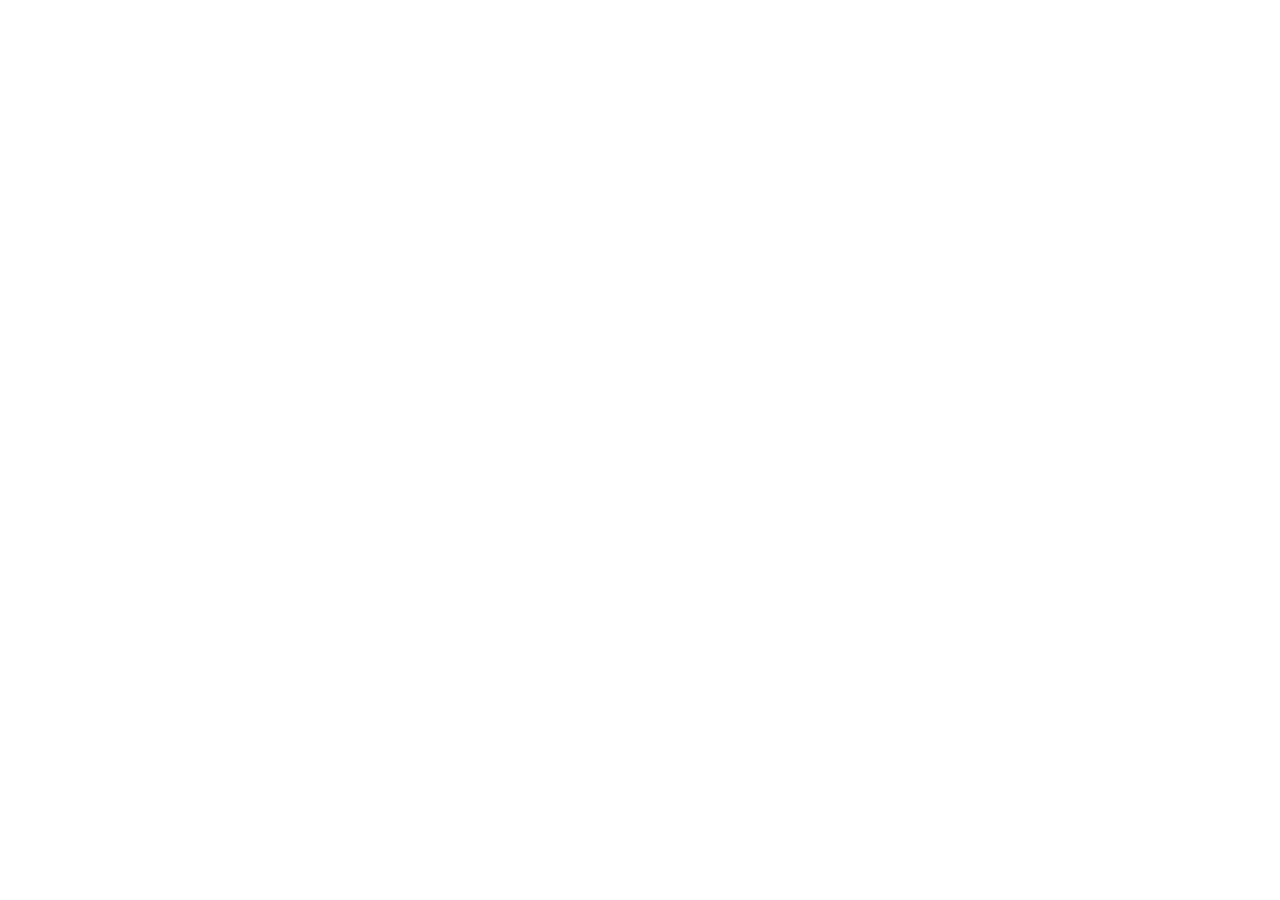
==== pseudo_clases_y_elementos/formulario_reunion/index.html @ c99c095d "feat(pseudo_clases_y_elementos): crear archivos iniciales para un formulario" ====
<!DOCTYPE html>
<html lang="en">

<head>
  <meta charset="utf-8">
  <meta name="viewport" content="width=device-width, initial-scale=1.0">
  <title>Parent Teacher Conference Form</title>
  <link rel="stylesheet" href="./styles.css" />
</head>

<body>
  
</body>

</html>
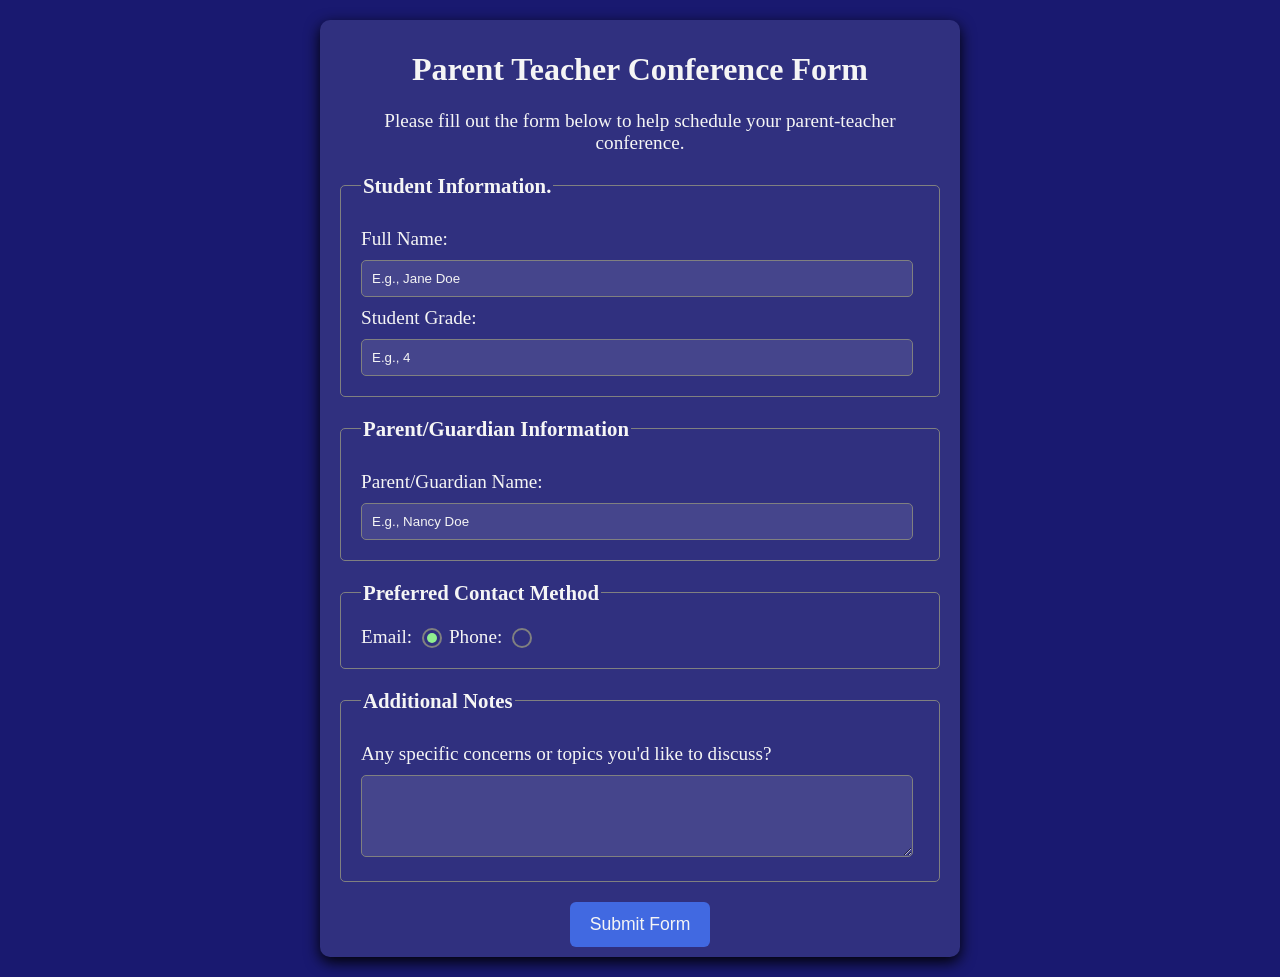
==== commit 07183b38: "feat(pseudo_clases_y_elementos): finalizar formulario reunion de padres" ====
--- a/pseudo_clases_y_elementos/formulario_reunion/index.html
+++ b/pseudo_clases_y_elementos/formulario_reunion/index.html
@@ -9,6 +9,59 @@
 </head>
 
 <body>
+
+  <main class="container">
+    <h1 class="title center">
+      Parent Teacher Conference Form
+    </h1>
+    <p class="description center">
+      Please fill out the form below to help schedule your parent-teacher conference.
+    </p>
+    <form action="">
+      <fieldset>
+        <legend>Student Information.</legend>
+        <label for="student-name">Full Name: </label>
+        <input type="text" name="student-name" id="student-name" placeholder="E.g., Jane Doe" required>
+        <label for="grade">Student Grade: </label>
+        <input type="number" name="grade" id="grade" placeholder="E.g., 4" required>
+      </fieldset>
+
+      <fieldset>
+        <legend>Parent/Guardian Information </legend>
+
+        <label for="parent-name">
+          Parent/Guardian Name: 
+        </label>
+        <input type="text" name="parent-name" id="parent-name" placeholder="E.g., Nancy Doe" required
+        >
+      </fieldset>
+
+      <fieldset>
+        <legend>
+          Preferred Contact Method
+        </legend>
+        <label class="contact-method" for="email">Email: </label>
+        <input type="radio" id="email" value="email" name="contact-method"
+        class="contact-method-radio-btn" checked >
+
+        <label class="contact-method" for="phone">Phone: </label>
+        <input type="radio" id="phone" value="phone" name="contact-method" class="contact-method-radio-btn">
+
+      </fieldset>
+      
+      <fieldset>
+        <legend>Additional Notes</legend>
+
+        <label for="notes">
+          Any specific concerns or topics you'd like to discuss?</label>
+        <textarea name="notes" id="notes" rows="4" cols="50"></textarea>
+      </fieldset>
+
+      <button class="submit-btn" type="submit">Submit Form</button>
+
+
+    </form>
+  </main>
   
 </body>
 
--- a/pseudo_clases_y_elementos/formulario_reunion/styles.css
+++ b/pseudo_clases_y_elementos/formulario_reunion/styles.css
@@ -0,0 +1,95 @@
+body{
+    background-color: midnightblue;
+    color: whitesmoke;
+}
+
+.container{
+    background-color: #ffffff1a;
+    width: 80%;
+    max-width: 600px;
+    border-radius: 10px;
+    margin: 20px auto;
+    padding: 10px 20px;
+    box-shadow: 0 5px 15px black;
+}
+
+.center{
+    text-align: center;
+}
+
+.description{
+    font-size: 1.2rem;
+}
+
+fieldset{
+    border: 1px solid gray;
+    border-radius: 5px;
+    margin: 20px 0;
+    padding: 20px;
+}
+
+fieldset legend{
+    font-size: 1.3rem;
+    font-weight: 600;
+}
+
+label{
+    font-size: 1.2rem;
+}
+
+label:not(.contact-method){
+    display: block;
+    margin: 10px 0;
+}
+
+input:not(.contact-method-radio-btn), textarea{
+    background-color: #ffffff1a;
+    width: 95%;
+    border: 1px solid gray;
+    border-radius: 5px;
+    padding: 10px;
+}
+
+input, input::placeholder, textarea{
+    color: whitesmoke;
+}
+
+.contact-method-radio-btn{
+    appearance: none;
+    width: 20px;
+    height: 20px;
+    border-radius: 50%;
+    border: 2px solid gray;
+    vertical-align: bottom;
+}
+
+.contact-method-radio-btn::before{
+    display: block;
+    content: " ";
+    width: 10px;
+    height: 10px;
+    border-radius: 50%;
+    transform: translate(3px, 3px) scale(0);
+    transition: all 0.3s ease-in;
+}
+
+.contact-method-radio-btn:checked::before{
+    transform: translate(3px, 3px) scale(1); 
+    background-color: lightgreen;
+}
+
+.submit-btn{
+    cursor: pointer;
+    background-color: royalblue;
+    color: whitesmoke;
+    border: none;
+    border-radius: 6px;
+    padding: 12px 20px;
+    font-size: 1.1rem;
+    display: block;
+    margin: auto;
+}
+
+.submit-btn:hover{
+    background-color: midnightblue;
+}
